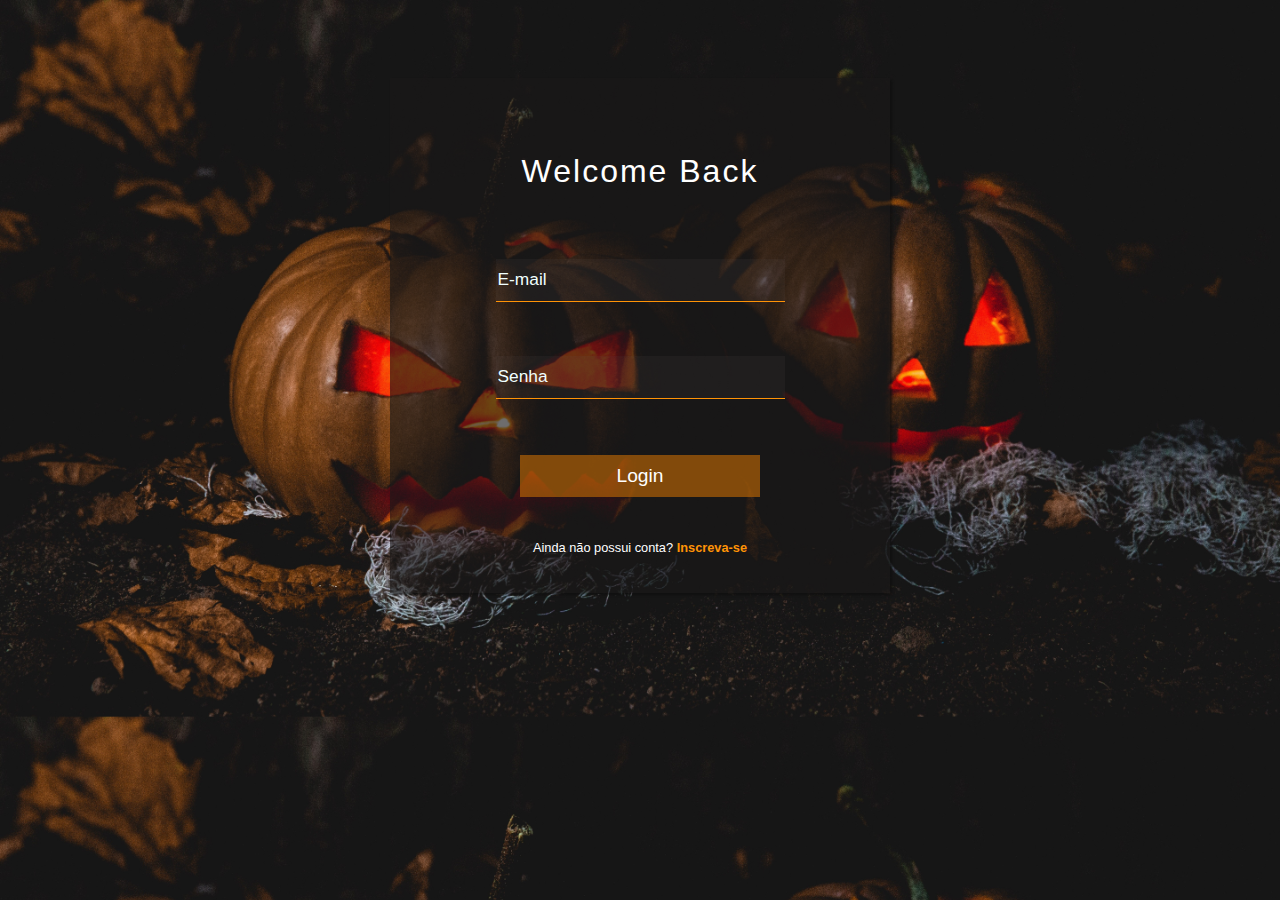
==== ex_login&signUp/pagina1.html @ 17fa59f6 "Initial commit" ====
<!DOCTYPE html>
<html lang="pt-br">
<head>
    <meta charset="UTF-8">
    <meta http-equiv="X-UA-Compatible" content="IE=edge">
    <meta name="viewport" content="width=device-width, initial-scale=1.0">
    <title>Pagina 1</title>
    <link rel="stylesheet" href="estilos/style.css">

</head>

<body>



    <div class="container">

        <div class="conteudo">
            <h1 class="welcome">Welcome Back</h1>

            <form action="cadastro.php" method="post"></form>

            <p><label for="iemail"></label> <br>
                <input type="email" name="email" id="iemail" required maxlength="40" placeholder="E-mail"></p>

            <p>
                <label for="isenha"></label><br>
                <input type="password" name="senha" id="isenha" required minlength="8" maxlength="15" placeholder="Senha" autocomplete="current-password">
            </p>

            <button>Login</button>

            <p class="signup">Ainda não possui conta? <a href="pagina2.html">Inscreva-se</a></p>
        </div>
    </div>
    
</body>
</html>
---- ex_login&signUp/estilos/style.css ----
body {
    background-image: url(../imagens/abobora2.jpg);
    background-size: 100%;
    background-repeat: repeat; /*mudar depois para no-repeat*/
    color: white;
    font-family: Verdana, Geneva, Tahoma, sans-serif;
    height: 100%;
    display: flex;

}

div.container {
    position: relative;
    top: 70px;
    background-color: rgba(26, 24, 24, 0.63);
    width: 500px;
    margin: auto;
    box-shadow: 2px 2px 2px rgba(14, 13, 13, 0.603);

}

div.conteudo {

    width: 60%;
    margin: auto;
    height: 500px;
    text-align: center;
}

h1.welcome {
    margin: 15px 0;
    padding: 60px 0 25px;
    font-weight: 500;
    letter-spacing: 2px;
}

input {
    background-color: rgba(97, 86, 86, 0.116);
    margin: 10px 0;
    border: 0;
    width: 95%;
    height: 40px;
    border-bottom: 1px solid rgb(255, 147, 6);
}

input:hover {
    background-color: rgba(182, 114, 36, 0.116);
    border: 0;
    border-bottom: 1px solid rgb(255, 147, 6);
}


::placeholder {
    color: azure;
    font-size: 1.3em;
}


p.signup {
    font-size: 0.8em;
}


button{
    width: 80%;
    padding: 10px;
    background-color: rgba(184, 101, 6, 0.664);
    color: white;
    font-size: 1.2em;
    margin: 30px 0;
    border: 0;
}

button:hover {
    background-color: rgba(235, 166, 39, 0.5);
}
a {
    font-weight: 600;
    color: rgb(255, 147, 6);
    text-decoration: none;
    
}

a:hover {
    text-decoration: underline;
}
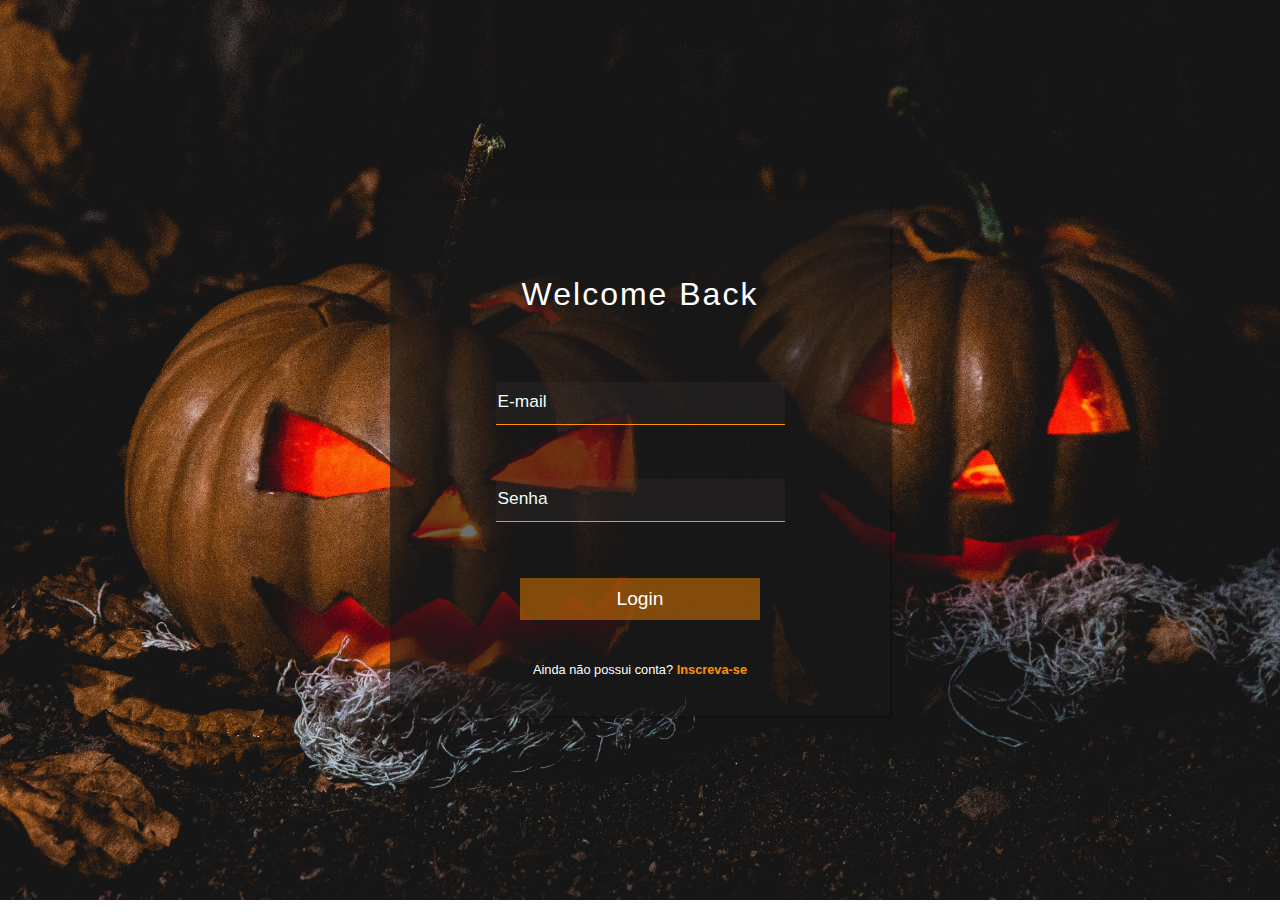
==== commit d791e595: "alterações diversas" ====
--- a/ex_login&signUp/pagina1.html
+++ b/ex_login&signUp/pagina1.html
@@ -30,6 +30,7 @@
 
             <button>Login</button>
 
+
             <p class="signup">Ainda não possui conta? <a href="pagina2.html">Inscreva-se</a></p>
         </div>
     </div>
--- a/ex_login&signUp/estilos/style.css
+++ b/ex_login&signUp/estilos/style.css
@@ -1,17 +1,17 @@
 body {
     background-image: url(../imagens/abobora2.jpg);
-    background-size: 100%;
-    background-repeat: repeat; /*mudar depois para no-repeat*/
+    background-attachment: fixed;
+    background-size: cover;
+    background-repeat: no-repeat; 
+    background-position: center;
     color: white;
     font-family: Verdana, Geneva, Tahoma, sans-serif;
-    height: 100%;
+    height: 100vh;
     display: flex;
 
 }
 
 div.container {
-    position: relative;
-    top: 70px;
     background-color: rgba(26, 24, 24, 0.63);
     width: 500px;
     margin: auto;
@@ -36,6 +36,7 @@
 
 input {
     background-color: rgba(97, 86, 86, 0.116);
+    color: bisque;
     margin: 10px 0;
     border: 0;
     width: 95%;
@@ -47,6 +48,11 @@
     background-color: rgba(182, 114, 36, 0.116);
     border: 0;
     border-bottom: 1px solid rgb(255, 147, 6);
+}
+
+input:-internal-autofill-selected {
+    background-color: -internal-light-dark(rgba(232, 240, 254, 0.096), rgba(70, 90, 126, 0.4)) !important;;
+    color: rgb(255, 255, 255);
 }
 
 
